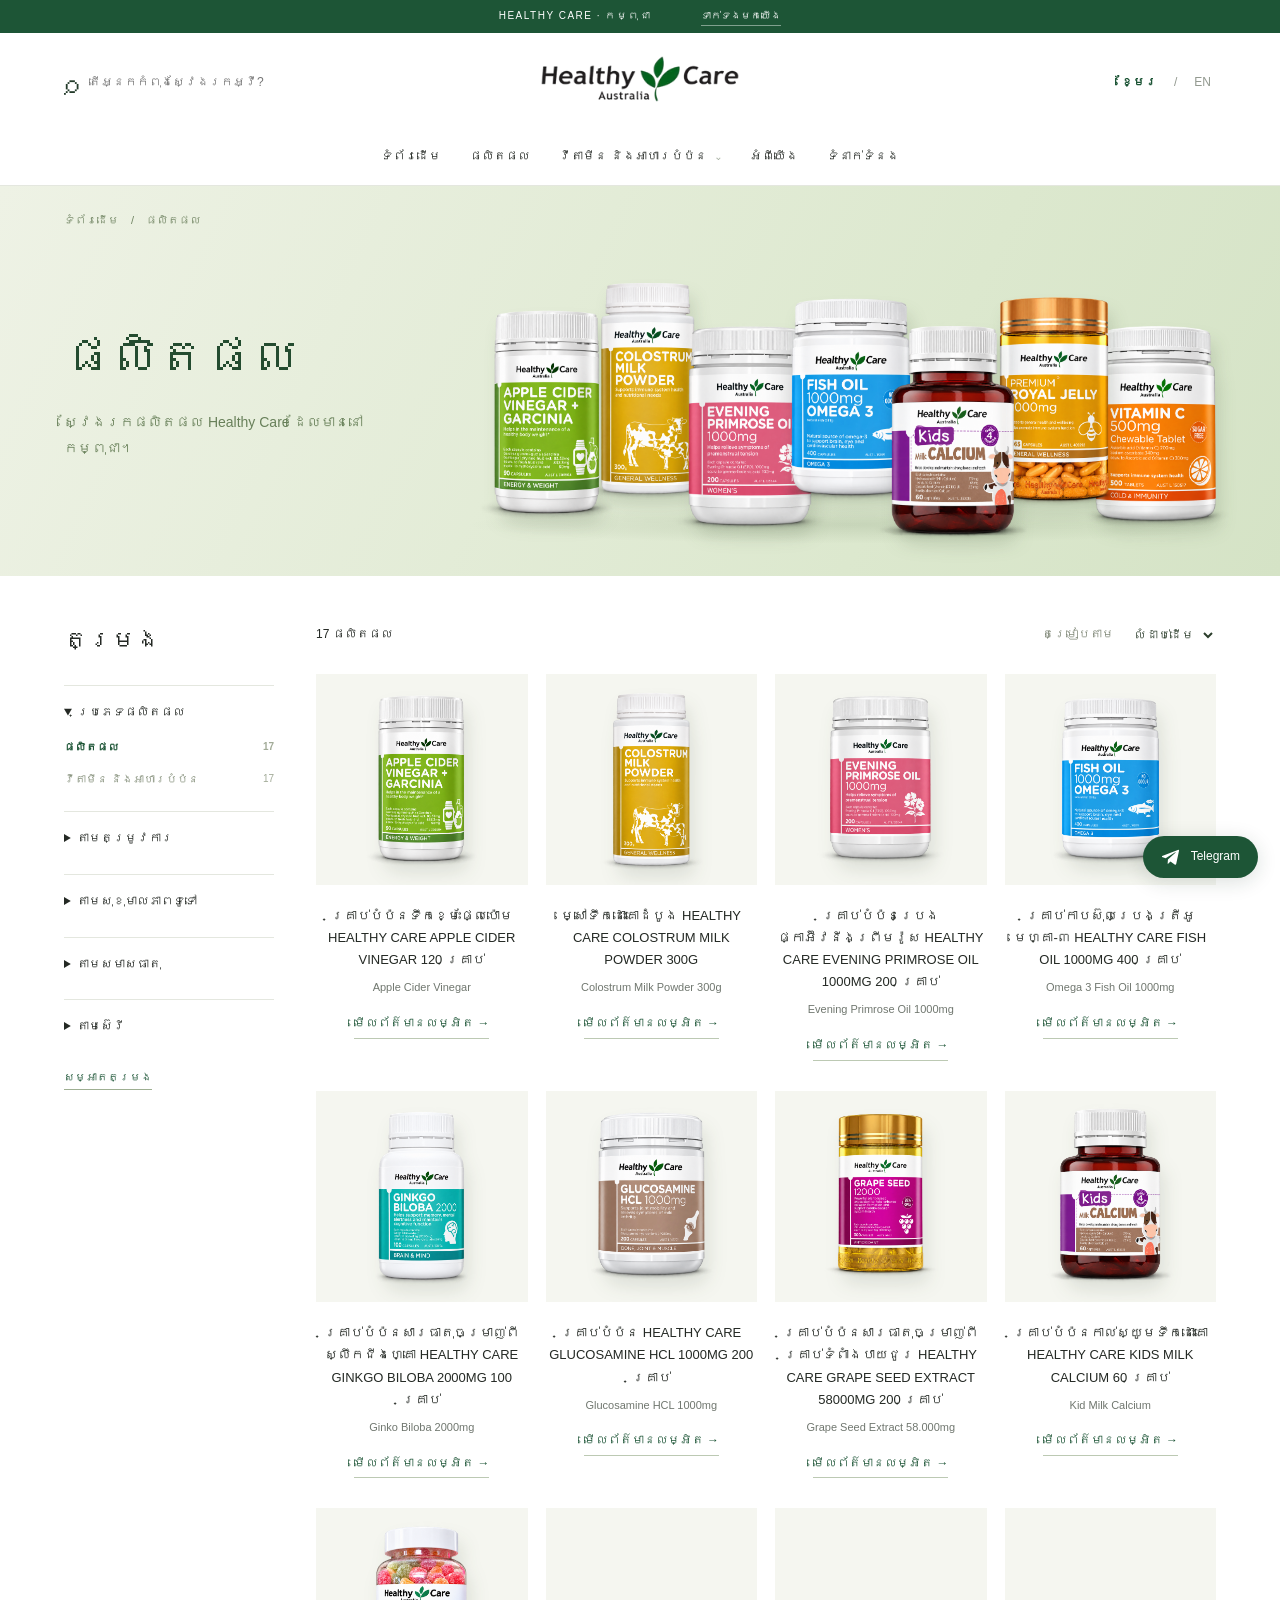
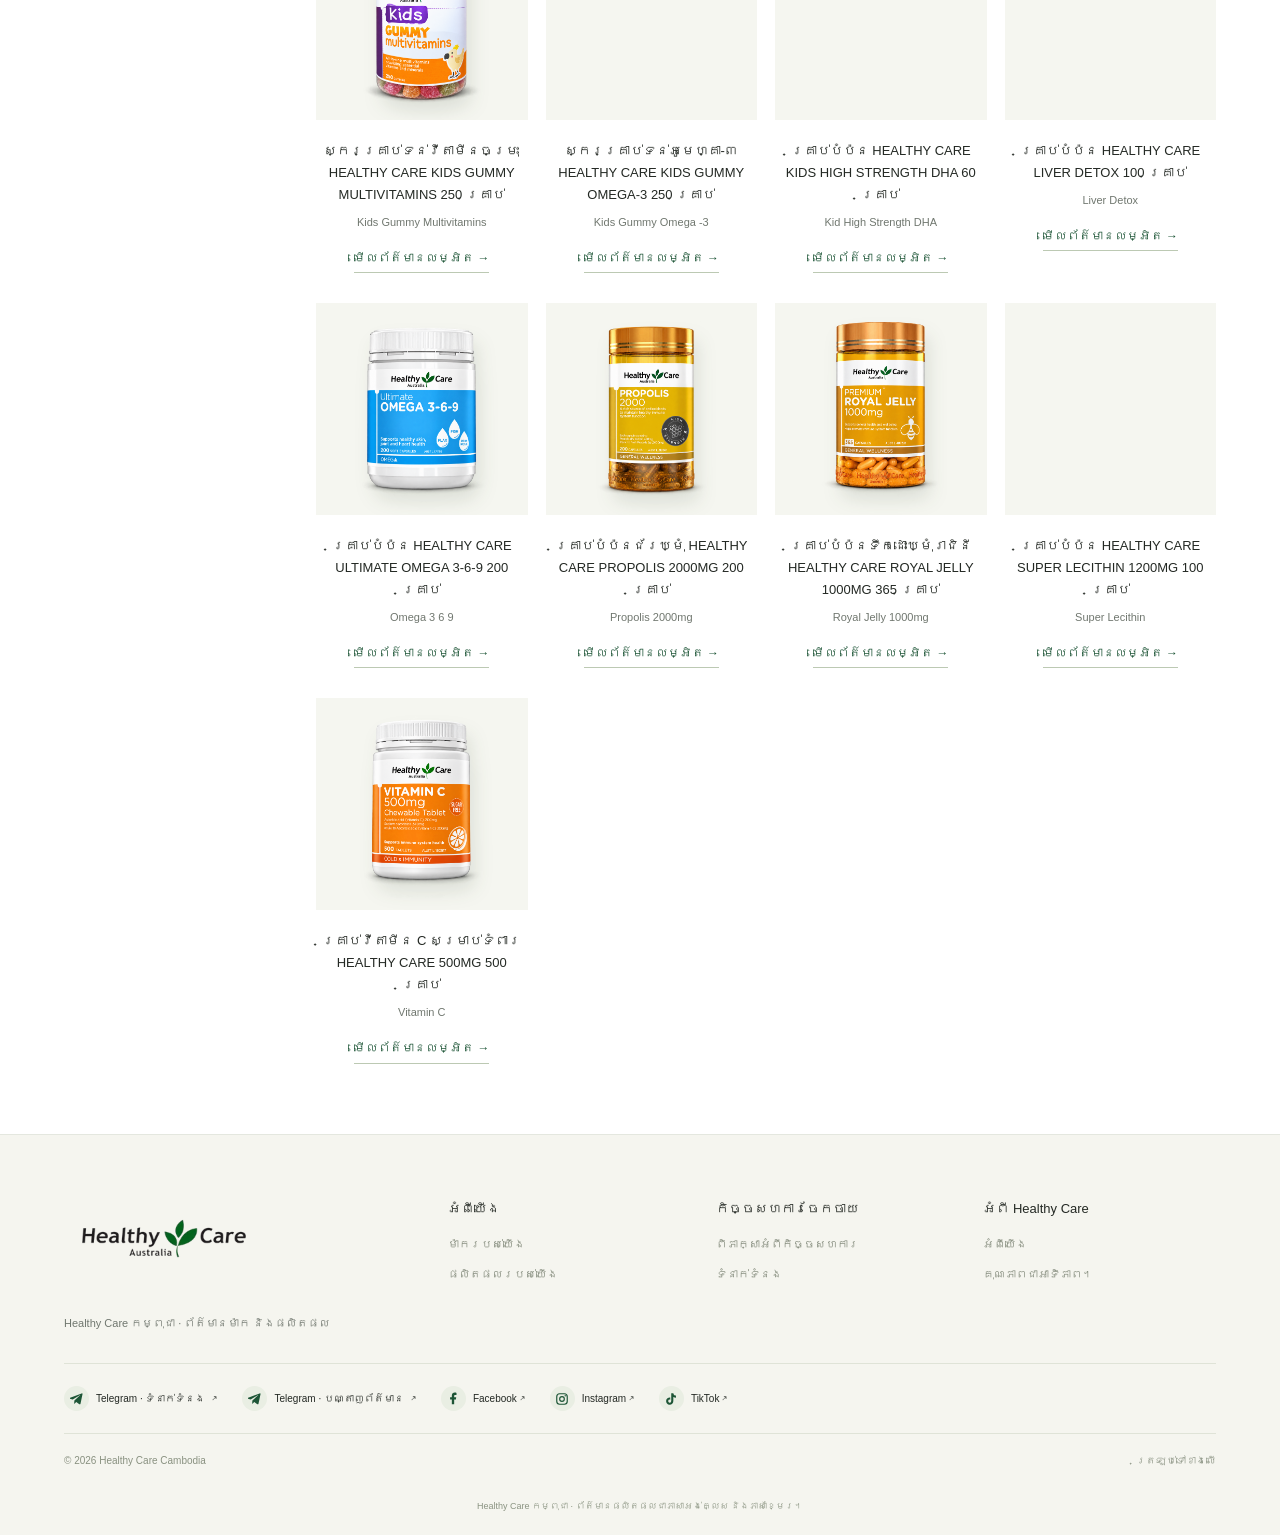
==== collection.html @ bb325a2c "Publish Healthy Care Cambodia bilingual website" ====
<!doctype html><html lang="km"><head><meta charset="utf-8"><meta name="viewport" content="width=device-width,initial-scale=1"><meta name="robots" content="noindex,nofollow"><meta name="description" content="Explore Healthy Care Cambodia: our Australian brand story, product collection and local connections."><title>Healthy Care Cambodia</title><link rel="stylesheet" href="css/official-style.css?v=owned-categories-20261102"><script src="js/content.js?v=owned-categories-20261102" defer></script><script src="js/products.js?v=owned-categories-20261102" defer></script><script src="js/categories.js?v=owned-20261102" defer></script><script src="js/discovery.js?v=home-nav-20261102" defer></script><script src="js/main.js?v=owned-categories-20261102" defer></script></head><body id="top" data-page="collection"><div class="announcement"><span data-t="market"></span><a href="https://t.me/healthycare_cambodia" target="_blank" rel="noopener noreferrer" data-t="connect"></a></div><header><div class="wrap brand-header"><form class="global-search" role="search" autocomplete="off"><span class="search-glass" aria-hidden="true">⌕</span><label class="sr-only" for="header-search" data-t="searchHeader"></label><input id="header-search" type="search" role="combobox" aria-autocomplete="list" aria-expanded="false" aria-controls="search-suggestions"><div class="search-popover" id="search-suggestions" role="listbox" hidden></div><span class="sr-only" id="search-announcement" role="status" aria-live="polite"></span></form><a class="logo" href="#top"><img src="assets/healthy-care-logo.png" alt="Healthy Care Australia"></a><div class="languages" aria-label="Language"><button data-lang="km" lang="km">ខ្មែរ</button><span>/</span><button data-lang="en" lang="en">EN</button></div><button class="menu" aria-controls="nav" aria-expanded="false" data-t="menu"></button></div><nav id="nav" class="wrap" aria-label="Main navigation"></nav></header><main class="collection-main"><section class="collection-banner"><img id="collection-banner-image" src="assets/decor/natural-hero.png" alt=""><div class="collection-banner-shade"></div><div class="wrap breadcrumb"><a id="collection-home" href="index.html" data-t="homeLabel"></a><span>/</span><span id="breadcrumb-current"></span></div><div class="collection-banner-copy"><h1 id="collection-title"></h1><p id="collection-intro" data-t="collectionIntro"></p></div></section><section class="wrap collection-section" id="products"><aside class="collection-sidebar"><h2 data-t="filters"></h2><div id="sidebar-categories"></div><a class="text-link" id="clear-categories" href="collection.html" data-t="clearFilters"></a></aside><div class="collection-results"><div class="collection-toolbar"><span id="count" aria-live="polite"></span><label><span data-t="sortBy"></span><select id="collection-sort"><option value="featured" data-t="sortFeatured"></option><option value="az" data-t="sortAZ"></option><option value="za" data-t="sortZA"></option></select></label></div><div class="collection-query" id="collection-query" hidden></div><div class="filters" hidden></div><input id="search" type="search" hidden><div class="product-grid" id="product-grid"></div><div class="section-action"><button id="more" class="outline-button" hidden></button></div></div></section></main><footer><div class="wrap footer-grid"><div><img src="assets/healthy-care-logo.png" alt="Healthy Care Australia"><p data-t="footer"></p></div><div><h3 data-t="about"></h3><a href="#brand" data-t="feature1"></a><a href="#products" data-t="products"></a></div><div><h3 data-t="partner"></h3><a href="#partnership" data-t="partnerAction"></a><a href="#contact" data-t="contact"></a></div><div><h3 data-t="aboutTitle"></h3><a href="#about" data-t="about"></a><a href="#quality" data-t="qualityTitle"></a></div></div><div class="wrap footer-social"><a href="https://t.me/healthycare_cambodia" target="_blank" rel="noopener noreferrer"><span class="social-icon telegram" aria-hidden="true"><svg viewBox="0 0 24 24" fill="currentColor"><path d="M21.5 3.5 18 20c-.3 1.2-1 1.5-2 .9l-5.3-3.9-2.6 2.5c-.3.3-.5.5-1 .5l.4-5.4 9.8-8.9c.4-.4-.1-.6-.6-.3L4.6 13 0 11.5c-1-.3-1-1 .2-1.5L20 2.4c.9-.3 1.8.2 1.5 1.1z"/></svg></span><span data-t="telegramContact"></span> ↗</a><a href="https://t.me/healthycarekh" target="_blank" rel="noopener noreferrer"><span class="social-icon telegram" aria-hidden="true"><svg viewBox="0 0 24 24" fill="currentColor"><path d="M21.5 3.5 18 20c-.3 1.2-1 1.5-2 .9l-5.3-3.9-2.6 2.5c-.3.3-.5.5-1 .5l.4-5.4 9.8-8.9c.4-.4-.1-.6-.6-.3L4.6 13 0 11.5c-1-.3-1-1 .2-1.5L20 2.4c.9-.3 1.8.2 1.5 1.1z"/></svg></span><span data-t="telegramChannel"></span> ↗</a><a href="https://www.facebook.com/HealthyCareCambodiaa" target="_blank" rel="noopener noreferrer"><span class="social-icon facebook" aria-hidden="true"><svg viewBox="0 0 24 24" fill="currentColor"><path d="M14 21v-8h3l.5-4H14V7c0-1 .3-2 2-2h2V1.5C17.3 1.2 16.3 1 15 1c-3 0-5 1.8-5 5v3H7v4h3v8z"/></svg></span>Facebook ↗</a><a href="https://www.instagram.com/healthycarekh.official/" target="_blank" rel="noopener noreferrer"><span class="social-icon instagram" aria-hidden="true"><svg viewBox="0 0 24 24" fill="currentColor"><rect x="3" y="3" width="18" height="18" rx="5" fill="none" stroke="currentColor" stroke-width="2"/><circle cx="12" cy="12" r="4" fill="none" stroke="currentColor" stroke-width="2"/><circle cx="17.5" cy="6.5" r="1.2"/></svg></span>Instagram ↗</a><a href="https://www.tiktok.com/@healthycarecambodia" target="_blank" rel="noopener noreferrer"><span class="social-icon tiktok" aria-hidden="true"><svg viewBox="0 0 24 24" fill="currentColor"><path d="M16 2c.4 2.4 1.8 4 4.5 4.2v3.6A10 10 0 0 1 16 8.5v7.1a6.2 6.2 0 1 1-5.3-6.1v3.7a2.6 2.6 0 1 0 1.7 2.4V2z"/></svg></span>TikTok ↗</a></div><div class="wrap footer-bottom"><span>© 2026 Healthy Care Cambodia</span><a href="#top" data-t="back"></a></div></footer><p class="draft" data-t="draft"></p><a class="telegram" id="telegram" href="https://t.me/healthycare_cambodia" target="_blank" rel="noopener noreferrer"><span class="social-icon telegram" aria-hidden="true"><svg viewBox="0 0 24 24" fill="currentColor"><path d="M21.5 3.5 18 20c-.3 1.2-1 1.5-2 .9l-5.3-3.9-2.6 2.5c-.3.3-.5.5-1 .5l.4-5.4 9.8-8.9c.4-.4-.1-.6-.6-.3L4.6 13 0 11.5c-1-.3-1-1 .2-1.5L20 2.4c.9-.3 1.8.2 1.5 1.1z"/></svg></span><span data-t="telegram"></span></a>
<dialog aria-labelledby="dialog-title"><button class="close" id="close">×</button><h2 id="dialog-title"></h2><div id="dialog-copy"></div><a class="button" id="dialog-contact" href="#contact" data-t="contact"></a></dialog></body></html>
---- css/official-style.css ----
:root{--green:#1d5536;--ink:#242924;--muted:#70776f;--cream:#f4f2eb;--line:#e4e7df}*{box-sizing:border-box}html{scroll-behavior:smooth;scroll-padding-top:145px}body{margin:0;font:15px/1.8 Arial,'Khmer Sangam MN','Leelawadee UI',sans-serif;color:var(--ink);background:#fff}a{color:inherit;text-decoration:none}button,input{font:inherit}button{cursor:pointer}img{max-width:100%}h1,h2,h3,p,figure{margin:0}h1,h2,h3{line-height:1.35;font-weight:500}h2{font-size:37px;letter-spacing:-1px}p{color:var(--muted)}a:focus-visible,button:focus-visible,input:focus-visible{outline:3px solid #b9a062;outline-offset:4px}.wrap{width:min(1200px,90%);margin:auto}.announcement{background:var(--green);color:white;display:flex;justify-content:center;gap:50px;padding:7px 5%;font-size:10px;letter-spacing:1.5px}.announcement a{border-bottom:1px solid #ffffff70;letter-spacing:0}header{position:sticky;top:0;background:#fffffff7;z-index:20;border-bottom:1px solid var(--line)}.brand-header{height:100px;position:relative;display:flex;justify-content:center;align-items:center}.logo{display:block;width:240px}.logo img{display:block;width:100%}.languages{position:absolute;right:0;display:flex;align-items:center;gap:12px;color:#92998f;font-size:12px}.languages button{background:none;border:0;color:#92998f;padding:5px}.languages button[aria-pressed=true]{color:var(--green);font-weight:bold}nav{display:flex;justify-content:center;gap:43px;padding:13px 0 17px;font-size:12px}nav a:hover{color:var(--green)}.menu{display:none}.nature-hero{height:min(480px,44vw);min-height:300px;position:relative;overflow:hidden}.nature-hero>img{width:100%;height:100%;object-fit:cover}.hero-label{position:absolute;inset:0;display:flex;flex-direction:column;align-items:center;justify-content:center;text-align:center;background:#122d161c;color:white;text-shadow:0 2px 20px #0b211b90}.hero-label>span{font-size:11px;letter-spacing:4px;margin-bottom:15px}.hero-label h1{font-size:64px;font-weight:500;letter-spacing:-1.7px}.intro{text-align:center;max-width:830px;padding:85px 0}.eyebrow{display:block;color:var(--green);font-size:10px;font-weight:bold;letter-spacing:2px;margin-bottom:21px}.intro h2{font-size:44px;white-space:pre-line;line-height:1.35;margin-bottom:26px}.intro p{font-size:15px;max-width:710px;margin:auto}.source-note{font-size:10px;color:#93998f;display:inline-block;margin-top:20px;border-bottom:1px solid #cbd1c5}.quote-section{background:var(--cream);padding:58px 0 62px;text-align:center}.quote-mark{font:65px/1 Georgia;color:#8b9b74;display:block}.quote-section p{font-size:29px;line-height:1.6;color:#32432f;max-width:870px;margin:0 auto 25px;font-family:Georgia,'Khmer Sangam MN',serif}.quote-brand{font-size:10px;letter-spacing:2px;color:#8b947f}.story-section{padding:85px 0}.story-row{display:grid;grid-template-columns:1fr 1fr;gap:90px;align-items:center}.story-row+.story-row{margin-top:80px}.story-row figure img{width:100%;aspect-ratio:3/2;object-fit:cover;display:block}.story-row figcaption{font-size:9px;color:#9ba391;margin-top:8px}.story-row.reverse figure{order:2}.story-copy h2{margin-bottom:24px}.story-copy p{font-size:14px;margin-bottom:25px}.text-link{font-size:12px;color:var(--green);border-bottom:1px solid #9eaf92;padding-bottom:6px}.lifestyle{position:relative;height:500px;overflow:hidden}.lifestyle>img{width:100%;height:100%;object-fit:cover}.lifestyle:after{content:'';position:absolute;inset:0;background:linear-gradient(90deg,#142b206b,transparent 85%)}.lifestyle-copy{position:absolute;top:50%;left:max(5%,calc((100% - 1200px)/2));transform:translateY(-50%);max-width:420px;z-index:1;color:white}.lifestyle-copy h2{font-size:43px;margin-bottom:22px}.lifestyle-copy p{color:#fff;font-size:14px}.image-note{position:absolute;bottom:12px;right:20px;z-index:1;color:#ffffffb0;font-size:9px}.values-section{padding:80px 0;display:grid;grid-template-columns:1fr 1fr;gap:50px;text-align:center}.values-section img{display:block;width:100%;aspect-ratio:3/2;object-fit:cover;margin-bottom:28px}.values-section h2{font-size:27px;margin-bottom:16px;letter-spacing:-.5px}.values-section p{max-width:440px;margin:auto;font-size:14px}.section{padding:75px 0}.section-heading{text-align:center;margin-bottom:35px}.section-heading h2{margin-bottom:16px}.section-heading p{font-size:14px;max-width:700px;margin:auto}.toolbar{display:flex;align-items:center;justify-content:space-between;gap:20px;margin-bottom:18px}.filters{display:flex;gap:8px;flex-wrap:wrap}.filters button{background:white;border:1px solid #dce2d5;padding:9px 15px;font-size:11px;color:#6a7462}.filters button[aria-pressed=true]{background:var(--green);color:white;border-color:var(--green)}.search input{padding:10px 14px;border:1px solid var(--line);font-size:12px;width:230px}.catalog-status{border-top:1px solid var(--line);display:flex;justify-content:space-between;padding:15px 0;font-size:10px;color:#92998e}.product-grid{display:grid;grid-template-columns:repeat(3,1fr);gap:40px 26px}.product{text-align:center}.product-art{background:#f5f6f0;aspect-ratio:1;display:flex;align-items:center;justify-content:center;padding:25px;margin-bottom:20px;overflow:hidden}.product-art img{width:100%;height:100%;object-fit:contain;filter:drop-shadow(5px 12px 9px #20391b1c)}.product h3{font-size:17px;line-height:1.7;margin-bottom:7px}.product p{font-size:11px;margin-bottom:10px}.product button{background:none;border:0;border-bottom:1px solid #bcc9b3;padding:3px 0;color:var(--green);font-size:12px}.product button:hover{border-color:var(--green)}.section-action{text-align:center;margin-top:40px}.button,.outline-button{display:inline-flex;align-items:center;justify-content:center;padding:13px 26px;border:1px solid var(--green);background:var(--green);color:white;font-size:12px}.outline-button{background:white;color:var(--green)}.partnership{background:var(--cream);padding:60px 0}.partner-inner{display:flex;justify-content:space-between;gap:50px;align-items:center}.partner-inner>div{max-width:670px}.partner-inner h2{font-size:32px;margin-bottom:15px}.partner-inner p{font-size:14px}.partner-inner .button{flex-shrink:0}.contact-grid{display:grid;grid-template-columns:repeat(3,minmax(0,1fr));gap:16px}.social-card{display:flex;align-items:center;gap:14px;border:1px solid var(--line);padding:22px}.social-card:hover{background:#f7f9f3;border-color:#aabd9a}.social-card-copy{flex:1;min-width:0}.social-card h3{display:flex;justify-content:space-between;font-size:14px;margin-bottom:5px}.social-handle{font-size:11px;color:#87907e;overflow-wrap:anywhere}.social-icon{display:inline-flex;align-items:center;justify-content:center;flex-shrink:0;width:36px;height:36px;border-radius:50%;background:#e9eee3;color:var(--green)}.social-icon svg{width:19px;height:19px}footer{background:#f5f5ef;border-top:1px solid var(--line);padding:55px 0 0}.footer-grid{display:grid;grid-template-columns:1.5fr 1fr 1fr 1fr;gap:35px}.footer-grid img{width:200px;margin-bottom:12px}.footer-grid p{font-size:11px;max-width:270px}.footer-grid h3{font-size:13px;margin:10px 0 18px}.footer-grid a{display:block;font-size:11px;color:#808879;margin-bottom:10px}.footer-social{border-top:1px solid #dfe3d7;margin-top:30px;padding:22px 0;display:flex;gap:25px;flex-wrap:wrap}.footer-social a{display:inline-flex;align-items:center;gap:7px;font-size:10px}.footer-social .social-icon{width:25px;height:25px}.footer-social svg{width:14px;height:14px}.footer-bottom{border-top:1px solid #dfe3d7;display:flex;justify-content:space-between;font-size:10px;padding:18px 0;color:#899180}.draft{text-align:center;font-size:9px;color:#8b9482;background:#f5f5ef;padding:10px 10px 20px}.telegram#telegram{position:fixed;bottom:22px;right:22px;display:flex;align-items:center;gap:8px;background:var(--green);color:white;padding:10px 18px;border-radius:40px;box-shadow:0 4px 20px #142e2326;z-index:25;font-size:12px}.telegram#telegram>.social-icon{color:white;background:none;width:22px;height:22px}dialog{border:0;padding:35px;max-height:88dvh;width:min(900px,94%);color:var(--ink);overflow:auto}dialog::backdrop{background:#142a217d}dialog h2{font-size:26px;padding-right:20px}.close{position:sticky;top:0;float:right;background:white;border:0;font-size:25px;z-index:2}#dialog-copy{font-size:14px;line-height:1.9}#dialog-copy h3{font-size:18px;margin:25px 0 18px}#dialog-copy h4{font-size:16px;color:var(--green);margin:28px 0 12px;border-bottom:1px solid var(--line);padding-bottom:10px}#dialog-copy p{margin-bottom:14px}#dialog-copy li{margin-bottom:9px;color:#65705d}#dialog-contact{margin-top:25px}.product-gallery{margin:22px 0 30px}.gallery-stage{position:relative;background:#f7f9f4;border:1px solid var(--line)}.gallery-stage>img{display:block;width:100%;height:min(570px,65dvh);object-fit:contain}.gallery-stage>button{position:absolute;top:50%;transform:translateY(-50%);background:#fffffff0;border:1px solid #cedcc5;width:36px;height:45px;color:var(--green);font-size:28px}.gallery-prev{left:10px}.gallery-next{right:10px}.gallery-count{position:absolute;bottom:12px;right:15px;background:#ffffffe8;padding:3px 10px;font-size:11px;border-radius:20px}.gallery-thumbnails{display:flex;gap:9px;overflow:auto;padding:12px 2px}.gallery-thumbnails button{flex:0 0 76px;border:2px solid var(--line);background:white;padding:2px}.gallery-thumbnails button[aria-pressed=true]{border-color:var(--green)}.gallery-thumbnails img{display:block;width:100%;height:72px;object-fit:contain}.sr-only{position:absolute;width:1px;height:1px;overflow:hidden;clip-path:inset(50%)}.hidden{display:none!important}.empty-results{grid-column:1/-1;text-align:center;padding:40px}html[lang=km] h2{letter-spacing:0;line-height:1.65}html[lang=km] .intro h2{font-size:34px}html[lang=km] .eyebrow{letter-spacing:0}
@media(max-width:900px){nav{gap:25px}.story-row{gap:40px}.footer-grid{gap:20px}.contact-grid{grid-template-columns:1fr 1fr}.lifestyle-copy{left:5%;max-width:390px}}
@media(max-width:650px){html{scroll-padding-top:100px}.announcement{gap:18px;font-size:8px;letter-spacing:.5px}.brand-header{height:85px;justify-content:start}.logo{width:165px}.languages{right:57px;gap:5px}.menu{display:block;margin-left:auto;background:none;border:0;color:var(--green);font-size:11px}nav{display:none;position:absolute;top:85px;left:0;right:0;width:100%;padding:22px 5%;background:white;border-bottom:1px solid var(--line)}nav.open{display:flex;flex-direction:column;gap:18px;font-size:14px}.nature-hero{height:310px;min-height:0}.hero-label h1{font-size:40px}.hero-label>span{font-size:9px}.intro{padding:55px 0}.intro h2,html[lang=km] .intro h2{font-size:28px}.intro p{font-size:14px}.quote-section{padding:40px 0}.quote-section p{font-size:22px}.story-section{padding:50px 0}.story-row{grid-template-columns:1fr;gap:25px}.story-row+.story-row{margin-top:50px}.story-row.reverse figure{order:0}.story-copy h2{font-size:29px}.story-copy p{font-size:14px}.lifestyle{height:450px}.lifestyle>img{object-position:60% center}.lifestyle:after{background:linear-gradient(0deg,#172d2680,transparent)}.lifestyle-copy{top:auto;bottom:40px;transform:none;max-width:90%}.lifestyle-copy h2{font-size:30px}.lifestyle-copy p{font-size:13px;max-width:330px}.values-section{padding:50px 0;grid-template-columns:1fr;gap:40px}.values-section h2{font-size:25px}.section{padding:50px 0}.section-heading h2{font-size:28px}.toolbar{flex-direction:column;align-items:stretch;gap:15px}.search input{width:100%}.product-grid{grid-template-columns:1fr 1fr;gap:30px 15px}.product-art{padding:12px}.product h3{font-size:13px}.product p{font-size:10px}.partner-inner{flex-direction:column;align-items:start;gap:25px}.partner-inner h2{font-size:28px}.contact-grid{grid-template-columns:1fr}.social-card{padding:18px}.footer-grid{grid-template-columns:1fr 1fr}.footer-grid>div:first-child{grid-column:1/-1}.footer-social{gap:15px}.footer-bottom{gap:20px}.draft{padding-bottom:65px}dialog{padding:25px 18px}dialog h2{font-size:22px}.gallery-stage>img{height:min(420px,55dvh)}.gallery-thumbnails button{flex-basis:62px}.gallery-thumbnails img{height:58px}}
@media(prefers-reduced-motion:reduce){html{scroll-behavior:auto}}
.hero-label{color:#244b2d;text-shadow:none;background:transparent}.hero-label h1{font-weight:500}.hero-label>span{font-weight:bold}.lifestyle{height:auto;overflow:visible}.lifestyle>img{display:block;height:480px;object-position:center}.lifestyle:after{display:none}.lifestyle-copy{position:static;transform:none;max-width:780px;width:90%;margin:45px auto 0;text-align:center;color:var(--ink)}.lifestyle-copy h2{font-size:37px}.lifestyle-copy p{color:var(--muted);max-width:650px;margin:auto}.image-note{top:455px;bottom:auto;font-size:8px;color:white}.values-section{padding-top:65px}@media(max-width:650px){.hero-label h1{font-size:36px}.lifestyle>img{height:300px}.lifestyle-copy{margin-top:30px}.lifestyle-copy h2{font-size:28px}.lifestyle-copy p{font-size:14px;max-width:100%}.image-note{top:278px;right:10px;font-size:7px}}
/* Collection navigation and predictive product search. */
.global-search{position:absolute;left:0;width:29%;display:flex;align-items:center;gap:10px;z-index:35}.search-glass{font-size:29px;line-height:1;color:#233b2a}.global-search>input{width:100%;min-width:0;border:0;background:transparent;padding:10px 0;color:#343d32;font-size:12px;outline-offset:2px}.search-popover{position:absolute;top:100%;left:0;width:min(490px,88vw);background:white;border:1px solid #e1e5dc;box-shadow:0 12px 30px #1a34231c;padding:10px;max-height:65dvh;overflow:auto;z-index:40}.search-popover[hidden]{display:none}.suggestion-heading{font-size:10px;letter-spacing:1px;text-transform:uppercase;color:#8b9384;padding:10px}.suggestion{display:flex;gap:15px;align-items:center;width:100%;border:0;border-bottom:1px solid #eff1eb;background:white;text-align:left;padding:10px;color:#2a392b}.suggestion[aria-selected=true],.suggestion:hover{background:#f0f5e9}.suggestion img{width:45px;height:58px;object-fit:contain;flex-shrink:0}.suggestion strong{font-size:13px;font-weight:500;display:block;line-height:1.65}.suggestion small{display:block;color:#8c9582;font-size:10px;margin-top:4px}.suggestion-all{display:block;padding:15px 10px 8px;color:var(--green);font-size:12px}.suggestion-all[aria-selected=true]{background:#f0f5e9}.suggestion-empty{font-size:12px;padding:20px;color:#7c8974}nav{gap:29px}.nav-category>summary{list-style:none;cursor:pointer;display:flex;gap:8px;align-items:center;font-size:12px}.nav-category>summary::-webkit-details-marker{display:none}.nav-category>summary:after{content:'⌄';font-size:12px;color:#74836c}.nav-category[open]>summary{color:var(--green)}.mega-menu{position:absolute;top:100%;left:5%;right:5%;background:white;border:1px solid #e0e5da;box-shadow:0 16px 25px #1b35201a;display:grid;grid-template-columns:repeat(4,minmax(0,1fr));gap:22px;padding:26px 35px 35px;max-height:70dvh;overflow:auto}.mega-all{grid-column:1/-1;font-size:15px;color:var(--green);border-bottom:1px solid var(--line);padding-bottom:14px}.mega-column h3{font-size:12px;font-weight:600;margin-bottom:16px}.mega-column a{display:block;font-size:11px;color:#77816f;margin:6px 0;padding:2px 0}.mega-column a:hover{color:var(--green);text-decoration:underline}.legacy-filters{display:none}.collection-banner{height:380px;position:relative;overflow:hidden}.collection-banner>img{width:100%;height:100%;object-fit:cover;display:block}.collection-banner-shade{position:absolute;inset:0;background:#0c261d60}.breadcrumb{position:absolute;top:25px;left:5%;display:flex;gap:12px;color:#ffffffe0;font-size:11px}.collection-banner-copy{position:absolute;top:50%;left:5%;right:5%;transform:translateY(-35%);text-align:center;color:white}.collection-banner-copy h1{font:48px/1.4 Georgia,'Khmer Sangam MN',serif;margin-bottom:24px}.collection-banner-copy p{font-size:13px;color:white;max-width:850px;margin:auto}.collection-section{display:grid;grid-template-columns:210px minmax(0,1fr);gap:42px;padding:45px 0 70px}.collection-sidebar h2{font:24px Georgia,'Khmer Sangam MN',serif;margin-bottom:25px}.collection-sidebar details{border-top:1px solid var(--line);padding:16px 0}.collection-sidebar summary{font-size:12px;cursor:pointer;line-height:1.8;margin-bottom:8px}.collection-sidebar details>a{display:flex;justify-content:space-between;gap:10px;font-size:11px;color:#7f8a74;padding:6px 0}.collection-sidebar a[aria-current=page]{font-weight:bold;color:var(--green)}.collection-sidebar a>span{color:#a2ab98;font-size:10px}.collection-sidebar .text-link{font-size:11px}.collection-toolbar{display:flex;align-items:center;justify-content:space-between;gap:15px;padding-bottom:25px;font-size:12px}.collection-toolbar label{display:flex;gap:10px;align-items:center;color:#7f8777}.collection-toolbar select{border:0;padding:6px;background:white;font-size:12px;color:#2c3e2c;max-width:180px}.collection-results .product-grid{grid-template-columns:repeat(4,minmax(0,1fr));gap:30px 18px}.collection-results .product h3{font-size:13px}.collection-results .product-art{padding:12px}.collection-query{padding:12px 15px;background:#f1f5eb;font-size:12px;margin-bottom:25px}.empty-results p{margin:0 auto 25px;max-width:500px}.collection-results .section-action:has(button[hidden]){display:none}
@media(max-width:1050px){nav{gap:18px;font-size:11px}.nav-category>summary{font-size:11px}.collection-results .product-grid{grid-template-columns:repeat(3,minmax(0,1fr))}.collection-section{gap:25px;grid-template-columns:180px minmax(0,1fr)}}
@media(max-width:760px){.global-search{width:100%;position:absolute;top:85px;left:0;padding:0 5%;height:48px;background:white;border-top:1px solid var(--line)}.global-search>input{font-size:12px;padding-right:20px}.search-glass{font-size:25px}.search-popover{left:5%;right:5%;width:auto;max-height:60dvh}.brand-header{margin-bottom:48px}nav{top:133px}.mega-menu{position:static;box-shadow:none;border:0;border-top:1px solid var(--line);display:grid;grid-template-columns:1fr 1fr;gap:18px;padding:15px 0;max-height:none;width:100%}.nav-category{width:100%}.nav-category>summary{font-size:14px}.mega-all{font-size:13px}.mega-column a{font-size:12px}nav.open{max-height:calc(100dvh - 133px);overflow:auto}.collection-banner{height:300px}.collection-banner-copy h1{font-size:33px}.collection-banner-copy p{font-size:12px}.breadcrumb{font-size:10px;top:18px}.collection-section{grid-template-columns:1fr;padding-top:25px;gap:25px}.collection-sidebar{border-bottom:1px solid var(--line);padding-bottom:20px}.collection-sidebar h2{font-size:21px;margin-bottom:15px}#sidebar-categories{display:grid;grid-template-columns:1fr 1fr;gap:0 25px}.collection-sidebar details{padding:12px 0}.collection-toolbar{padding-bottom:20px}.collection-results .product-grid{grid-template-columns:repeat(2,minmax(0,1fr));gap:25px 14px}.collection-results .product h3{font-size:13px}.collection-toolbar label{font-size:11px}.collection-toolbar select{max-width:130px}html{scroll-padding-top:150px}}
/* All-products banner composed from seven supplied product photographs. */
.collection-banner.has-product-montage{height:390px;background:linear-gradient(115deg,#eef2e5,#dce8ce 70%,#d5e3c6);isolation:isolate}.has-product-montage>#collection-banner-image,.has-product-montage>.collection-banner-shade{display:none}.has-product-montage .breadcrumb{color:#718563}.has-product-montage .collection-banner-copy{left:5%;right:auto;width:32%;text-align:left;top:53%;transform:translateY(-50%);color:#244c30}.has-product-montage .collection-banner-copy h1{font-family:Arial,'Khmer Sangam MN',sans-serif;font-size:48px;letter-spacing:-1px;margin-bottom:20px}.has-product-montage .collection-banner-copy p{color:#68805a;max-width:330px;font-size:14px;margin:0}.collection-product-montage{position:absolute;right:3%;bottom:20px;width:61%;height:310px;display:block;z-index:1}.collection-product-montage:before{content:'';position:absolute;bottom:12px;left:0;right:0;height:38px;background:radial-gradient(ellipse,#38532b21,transparent 70%);border-radius:50%}.montage-product{position:absolute;width:22%;bottom:0;padding:0;border:0;background:transparent;cursor:pointer;filter:drop-shadow(5px 12px 8px #29402324);transition:transform .2s}.montage-product img{width:100%;height:245px;object-fit:contain;display:block}.montage-product:hover{transform:translateY(-10px)}.montage-product-0{left:0;bottom:20px;z-index:1}.montage-product-1{left:13%;bottom:35px;z-index:2}.montage-product-2{left:26%;bottom:5px;z-index:3}.montage-product-3{left:39%;bottom:25px;z-index:4}.montage-product-4{left:52%;bottom:0;z-index:5}.montage-product-5{left:65%;bottom:30px;z-index:3}.montage-product-6{left:78%;bottom:5px;z-index:2}.montage-product-1 img,.montage-product-3 img{height:265px}@media(max-width:900px){.collection-banner.has-product-montage{height:340px}.collection-product-montage{height:270px;width:65%;right:1%}.montage-product img{height:200px}.montage-product-1 img,.montage-product-3 img{height:220px}.has-product-montage .collection-banner-copy h1{font-size:38px}.has-product-montage .collection-banner-copy p{font-size:12px}}@media(max-width:650px){.collection-banner.has-product-montage{height:420px}.has-product-montage .collection-banner-copy{top:63px;width:90%;left:5%;right:5%;transform:none;text-align:center}.has-product-montage .collection-banner-copy h1{font-size:34px;margin-bottom:10px}.has-product-montage .collection-banner-copy p{margin:auto;max-width:330px}.collection-product-montage{bottom:15px;right:2%;width:96%;height:225px}.montage-product img{height:175px}.montage-product-1 img,.montage-product-3 img{height:190px}.montage-product-0{bottom:12px}.montage-product-1{bottom:23px}.montage-product-5{bottom:20px}.montage-product-3{bottom:17px}}
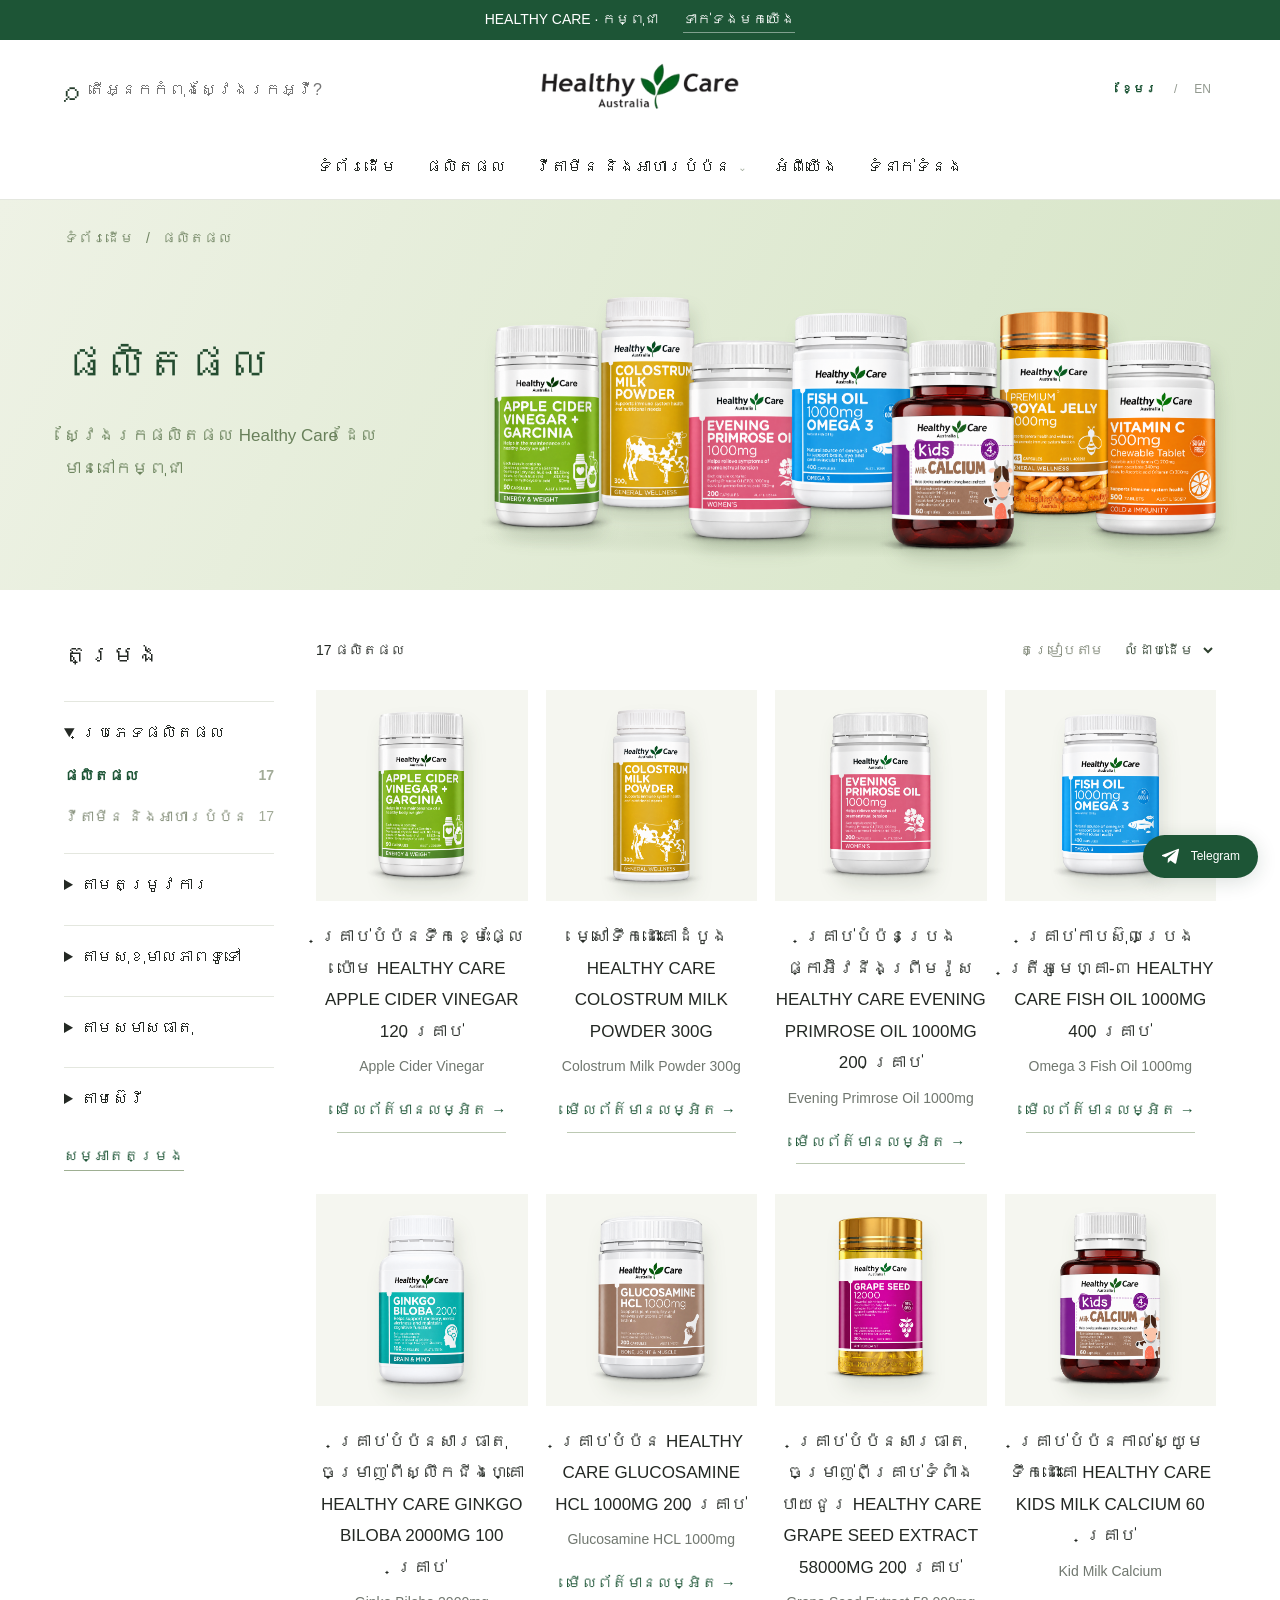
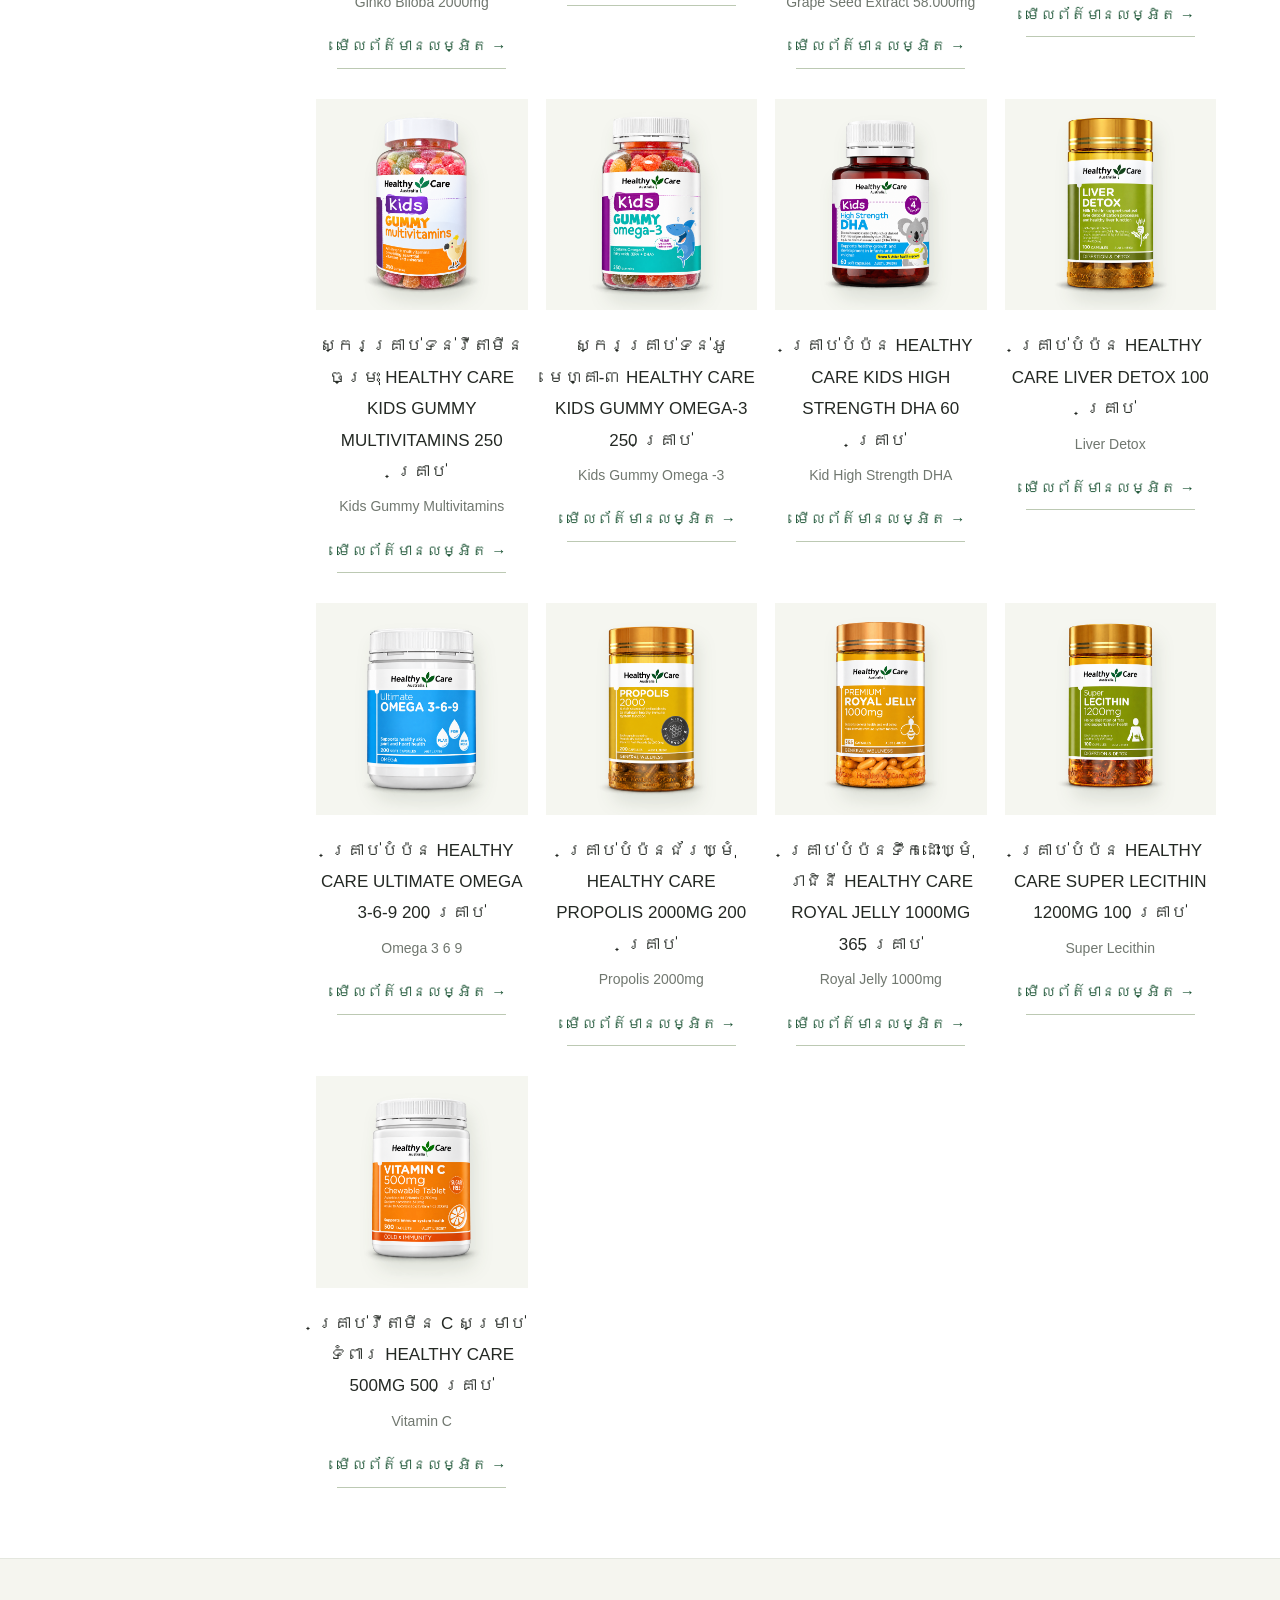
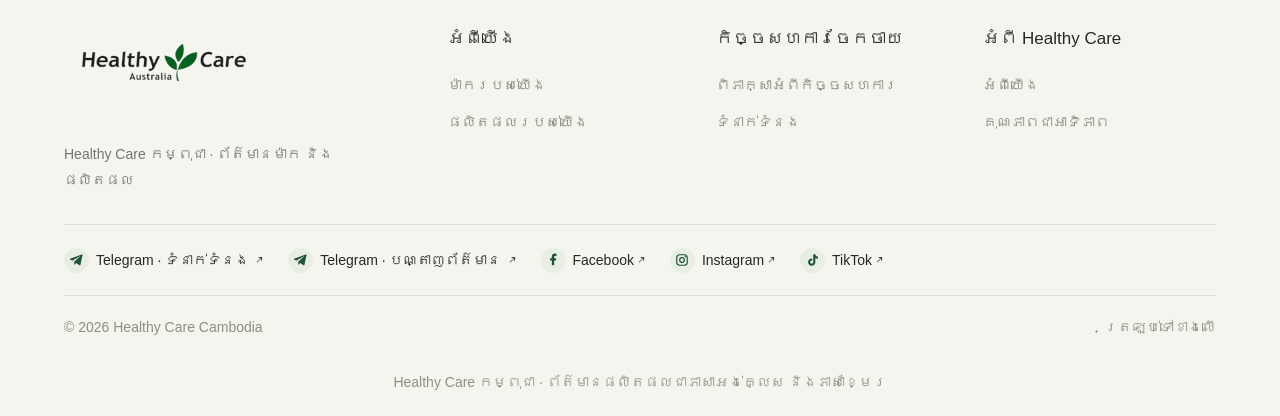
==== commit 89d0408c: "Improve Khmer readability and remove sentence-end punctuation" ====
--- a/collection.html
+++ b/collection.html
@@ -1,2 +1,2 @@
-<!doctype html><html lang="km"><head><meta charset="utf-8"><meta name="viewport" content="width=device-width,initial-scale=1"><meta name="robots" content="noindex,nofollow"><meta name="description" content="Explore Healthy Care Cambodia: our Australian brand story, product collection and local connections."><title>Healthy Care Cambodia</title><link rel="stylesheet" href="css/official-style.css?v=owned-categories-20261102"><script src="js/content.js?v=owned-categories-20261102" defer></script><script src="js/products.js?v=owned-categories-20261102" defer></script><script src="js/categories.js?v=owned-20261102" defer></script><script src="js/discovery.js?v=home-nav-20261102" defer></script><script src="js/main.js?v=owned-categories-20261102" defer></script></head><body id="top" data-page="collection"><div class="announcement"><span data-t="market"></span><a href="https://t.me/healthycare_cambodia" target="_blank" rel="noopener noreferrer" data-t="connect"></a></div><header><div class="wrap brand-header"><form class="global-search" role="search" autocomplete="off"><span class="search-glass" aria-hidden="true">⌕</span><label class="sr-only" for="header-search" data-t="searchHeader"></label><input id="header-search" type="search" role="combobox" aria-autocomplete="list" aria-expanded="false" aria-controls="search-suggestions"><div class="search-popover" id="search-suggestions" role="listbox" hidden></div><span class="sr-only" id="search-announcement" role="status" aria-live="polite"></span></form><a class="logo" href="#top"><img src="assets/healthy-care-logo.png" alt="Healthy Care Australia"></a><div class="languages" aria-label="Language"><button data-lang="km" lang="km">ខ្មែរ</button><span>/</span><button data-lang="en" lang="en">EN</button></div><button class="menu" aria-controls="nav" aria-expanded="false" data-t="menu"></button></div><nav id="nav" class="wrap" aria-label="Main navigation"></nav></header><main class="collection-main"><section class="collection-banner"><img id="collection-banner-image" src="assets/decor/natural-hero.png" alt=""><div class="collection-banner-shade"></div><div class="wrap breadcrumb"><a id="collection-home" href="index.html" data-t="homeLabel"></a><span>/</span><span id="breadcrumb-current"></span></div><div class="collection-banner-copy"><h1 id="collection-title"></h1><p id="collection-intro" data-t="collectionIntro"></p></div></section><section class="wrap collection-section" id="products"><aside class="collection-sidebar"><h2 data-t="filters"></h2><div id="sidebar-categories"></div><a class="text-link" id="clear-categories" href="collection.html" data-t="clearFilters"></a></aside><div class="collection-results"><div class="collection-toolbar"><span id="count" aria-live="polite"></span><label><span data-t="sortBy"></span><select id="collection-sort"><option value="featured" data-t="sortFeatured"></option><option value="az" data-t="sortAZ"></option><option value="za" data-t="sortZA"></option></select></label></div><div class="collection-query" id="collection-query" hidden></div><div class="filters" hidden></div><input id="search" type="search" hidden><div class="product-grid" id="product-grid"></div><div class="section-action"><button id="more" class="outline-button" hidden></button></div></div></section></main><footer><div class="wrap footer-grid"><div><img src="assets/healthy-care-logo.png" alt="Healthy Care Australia"><p data-t="footer"></p></div><div><h3 data-t="about"></h3><a href="#brand" data-t="feature1"></a><a href="#products" data-t="products"></a></div><div><h3 data-t="partner"></h3><a href="#partnership" data-t="partnerAction"></a><a href="#contact" data-t="contact"></a></div><div><h3 data-t="aboutTitle"></h3><a href="#about" data-t="about"></a><a href="#quality" data-t="qualityTitle"></a></div></div><div class="wrap footer-social"><a href="https://t.me/healthycare_cambodia" target="_blank" rel="noopener noreferrer"><span class="social-icon telegram" aria-hidden="true"><svg viewBox="0 0 24 24" fill="currentColor"><path d="M21.5 3.5 18 20c-.3 1.2-1 1.5-2 .9l-5.3-3.9-2.6 2.5c-.3.3-.5.5-1 .5l.4-5.4 9.8-8.9c.4-.4-.1-.6-.6-.3L4.6 13 0 11.5c-1-.3-1-1 .2-1.5L20 2.4c.9-.3 1.8.2 1.5 1.1z"/></svg></span><span data-t="telegramContact"></span> ↗</a><a href="https://t.me/healthycarekh" target="_blank" rel="noopener noreferrer"><span class="social-icon telegram" aria-hidden="true"><svg viewBox="0 0 24 24" fill="currentColor"><path d="M21.5 3.5 18 20c-.3 1.2-1 1.5-2 .9l-5.3-3.9-2.6 2.5c-.3.3-.5.5-1 .5l.4-5.4 9.8-8.9c.4-.4-.1-.6-.6-.3L4.6 13 0 11.5c-1-.3-1-1 .2-1.5L20 2.4c.9-.3 1.8.2 1.5 1.1z"/></svg></span><span data-t="telegramChannel"></span> ↗</a><a href="https://www.facebook.com/HealthyCareCambodiaa" target="_blank" rel="noopener noreferrer"><span class="social-icon facebook" aria-hidden="true"><svg viewBox="0 0 24 24" fill="currentColor"><path d="M14 21v-8h3l.5-4H14V7c0-1 .3-2 2-2h2V1.5C17.3 1.2 16.3 1 15 1c-3 0-5 1.8-5 5v3H7v4h3v8z"/></svg></span>Facebook ↗</a><a href="https://www.instagram.com/healthycarekh.official/" target="_blank" rel="noopener noreferrer"><span class="social-icon instagram" aria-hidden="true"><svg viewBox="0 0 24 24" fill="currentColor"><rect x="3" y="3" width="18" height="18" rx="5" fill="none" stroke="currentColor" stroke-width="2"/><circle cx="12" cy="12" r="4" fill="none" stroke="currentColor" stroke-width="2"/><circle cx="17.5" cy="6.5" r="1.2"/></svg></span>Instagram ↗</a><a href="https://www.tiktok.com/@healthycarecambodia" target="_blank" rel="noopener noreferrer"><span class="social-icon tiktok" aria-hidden="true"><svg viewBox="0 0 24 24" fill="currentColor"><path d="M16 2c.4 2.4 1.8 4 4.5 4.2v3.6A10 10 0 0 1 16 8.5v7.1a6.2 6.2 0 1 1-5.3-6.1v3.7a2.6 2.6 0 1 0 1.7 2.4V2z"/></svg></span>TikTok ↗</a></div><div class="wrap footer-bottom"><span>© 2026 Healthy Care Cambodia</span><a href="#top" data-t="back"></a></div></footer><p class="draft" data-t="draft"></p><a class="telegram" id="telegram" href="https://t.me/healthycare_cambodia" target="_blank" rel="noopener noreferrer"><span class="social-icon telegram" aria-hidden="true"><svg viewBox="0 0 24 24" fill="currentColor"><path d="M21.5 3.5 18 20c-.3 1.2-1 1.5-2 .9l-5.3-3.9-2.6 2.5c-.3.3-.5.5-1 .5l.4-5.4 9.8-8.9c.4-.4-.1-.6-.6-.3L4.6 13 0 11.5c-1-.3-1-1 .2-1.5L20 2.4c.9-.3 1.8.2 1.5 1.1z"/></svg></span><span data-t="telegram"></span></a>
+<!doctype html><html lang="km"><head><meta charset="utf-8"><meta name="viewport" content="width=device-width,initial-scale=1"><meta name="robots" content="noindex,nofollow"><meta name="description" content="Explore Healthy Care Cambodia: our Australian brand story, product collection and local connections."><title>Healthy Care Cambodia</title><link rel="stylesheet" href="css/official-style.css?v=khmer-readable-20261102"><script src="js/content.js?v=khmer-readable-20261102" defer></script><script src="js/products.js?v=khmer-readable-20261102" defer></script><script src="js/categories.js?v=owned-20261102" defer></script><script src="js/discovery.js?v=home-nav-20261102" defer></script><script src="js/main.js?v=owned-categories-20261102" defer></script></head><body id="top" data-page="collection"><div class="announcement"><span data-t="market"></span><a href="https://t.me/healthycare_cambodia" target="_blank" rel="noopener noreferrer" data-t="connect"></a></div><header><div class="wrap brand-header"><form class="global-search" role="search" autocomplete="off"><span class="search-glass" aria-hidden="true">⌕</span><label class="sr-only" for="header-search" data-t="searchHeader"></label><input id="header-search" type="search" role="combobox" aria-autocomplete="list" aria-expanded="false" aria-controls="search-suggestions"><div class="search-popover" id="search-suggestions" role="listbox" hidden></div><span class="sr-only" id="search-announcement" role="status" aria-live="polite"></span></form><a class="logo" href="#top"><img src="assets/healthy-care-logo.png" alt="Healthy Care Australia"></a><div class="languages" aria-label="Language"><button data-lang="km" lang="km">ខ្មែរ</button><span>/</span><button data-lang="en" lang="en">EN</button></div><button class="menu" aria-controls="nav" aria-expanded="false" data-t="menu"></button></div><nav id="nav" class="wrap" aria-label="Main navigation"></nav></header><main class="collection-main"><section class="collection-banner"><img id="collection-banner-image" src="assets/decor/natural-hero.png" alt=""><div class="collection-banner-shade"></div><div class="wrap breadcrumb"><a id="collection-home" href="index.html" data-t="homeLabel"></a><span>/</span><span id="breadcrumb-current"></span></div><div class="collection-banner-copy"><h1 id="collection-title"></h1><p id="collection-intro" data-t="collectionIntro"></p></div></section><section class="wrap collection-section" id="products"><aside class="collection-sidebar"><h2 data-t="filters"></h2><div id="sidebar-categories"></div><a class="text-link" id="clear-categories" href="collection.html" data-t="clearFilters"></a></aside><div class="collection-results"><div class="collection-toolbar"><span id="count" aria-live="polite"></span><label><span data-t="sortBy"></span><select id="collection-sort"><option value="featured" data-t="sortFeatured"></option><option value="az" data-t="sortAZ"></option><option value="za" data-t="sortZA"></option></select></label></div><div class="collection-query" id="collection-query" hidden></div><div class="filters" hidden></div><input id="search" type="search" hidden><div class="product-grid" id="product-grid"></div><div class="section-action"><button id="more" class="outline-button" hidden></button></div></div></section></main><footer><div class="wrap footer-grid"><div><img src="assets/healthy-care-logo.png" alt="Healthy Care Australia"><p data-t="footer"></p></div><div><h3 data-t="about"></h3><a href="#brand" data-t="feature1"></a><a href="#products" data-t="products"></a></div><div><h3 data-t="partner"></h3><a href="#partnership" data-t="partnerAction"></a><a href="#contact" data-t="contact"></a></div><div><h3 data-t="aboutTitle"></h3><a href="#about" data-t="about"></a><a href="#quality" data-t="qualityTitle"></a></div></div><div class="wrap footer-social"><a href="https://t.me/healthycare_cambodia" target="_blank" rel="noopener noreferrer"><span class="social-icon telegram" aria-hidden="true"><svg viewBox="0 0 24 24" fill="currentColor"><path d="M21.5 3.5 18 20c-.3 1.2-1 1.5-2 .9l-5.3-3.9-2.6 2.5c-.3.3-.5.5-1 .5l.4-5.4 9.8-8.9c.4-.4-.1-.6-.6-.3L4.6 13 0 11.5c-1-.3-1-1 .2-1.5L20 2.4c.9-.3 1.8.2 1.5 1.1z"/></svg></span><span data-t="telegramContact"></span> ↗</a><a href="https://t.me/healthycarekh" target="_blank" rel="noopener noreferrer"><span class="social-icon telegram" aria-hidden="true"><svg viewBox="0 0 24 24" fill="currentColor"><path d="M21.5 3.5 18 20c-.3 1.2-1 1.5-2 .9l-5.3-3.9-2.6 2.5c-.3.3-.5.5-1 .5l.4-5.4 9.8-8.9c.4-.4-.1-.6-.6-.3L4.6 13 0 11.5c-1-.3-1-1 .2-1.5L20 2.4c.9-.3 1.8.2 1.5 1.1z"/></svg></span><span data-t="telegramChannel"></span> ↗</a><a href="https://www.facebook.com/HealthyCareCambodiaa" target="_blank" rel="noopener noreferrer"><span class="social-icon facebook" aria-hidden="true"><svg viewBox="0 0 24 24" fill="currentColor"><path d="M14 21v-8h3l.5-4H14V7c0-1 .3-2 2-2h2V1.5C17.3 1.2 16.3 1 15 1c-3 0-5 1.8-5 5v3H7v4h3v8z"/></svg></span>Facebook ↗</a><a href="https://www.instagram.com/healthycarekh.official/" target="_blank" rel="noopener noreferrer"><span class="social-icon instagram" aria-hidden="true"><svg viewBox="0 0 24 24" fill="currentColor"><rect x="3" y="3" width="18" height="18" rx="5" fill="none" stroke="currentColor" stroke-width="2"/><circle cx="12" cy="12" r="4" fill="none" stroke="currentColor" stroke-width="2"/><circle cx="17.5" cy="6.5" r="1.2"/></svg></span>Instagram ↗</a><a href="https://www.tiktok.com/@healthycarecambodia" target="_blank" rel="noopener noreferrer"><span class="social-icon tiktok" aria-hidden="true"><svg viewBox="0 0 24 24" fill="currentColor"><path d="M16 2c.4 2.4 1.8 4 4.5 4.2v3.6A10 10 0 0 1 16 8.5v7.1a6.2 6.2 0 1 1-5.3-6.1v3.7a2.6 2.6 0 1 0 1.7 2.4V2z"/></svg></span>TikTok ↗</a></div><div class="wrap footer-bottom"><span>© 2026 Healthy Care Cambodia</span><a href="#top" data-t="back"></a></div></footer><p class="draft" data-t="draft"></p><a class="telegram" id="telegram" href="https://t.me/healthycare_cambodia" target="_blank" rel="noopener noreferrer"><span class="social-icon telegram" aria-hidden="true"><svg viewBox="0 0 24 24" fill="currentColor"><path d="M21.5 3.5 18 20c-.3 1.2-1 1.5-2 .9l-5.3-3.9-2.6 2.5c-.3.3-.5.5-1 .5l.4-5.4 9.8-8.9c.4-.4-.1-.6-.6-.3L4.6 13 0 11.5c-1-.3-1-1 .2-1.5L20 2.4c.9-.3 1.8.2 1.5 1.1z"/></svg></span><span data-t="telegram"></span></a>
 <dialog aria-labelledby="dialog-title"><button class="close" id="close">×</button><h2 id="dialog-title"></h2><div id="dialog-copy"></div><a class="button" id="dialog-contact" href="#contact" data-t="contact"></a></dialog></body></html>
--- a/css/official-style.css
+++ b/css/official-style.css
@@ -9,3 +9,39 @@
 @media(max-width:760px){.global-search{width:100%;position:absolute;top:85px;left:0;padding:0 5%;height:48px;background:white;border-top:1px solid var(--line)}.global-search>input{font-size:12px;padding-right:20px}.search-glass{font-size:25px}.search-popover{left:5%;right:5%;width:auto;max-height:60dvh}.brand-header{margin-bottom:48px}nav{top:133px}.mega-menu{position:static;box-shadow:none;border:0;border-top:1px solid var(--line);display:grid;grid-template-columns:1fr 1fr;gap:18px;padding:15px 0;max-height:none;width:100%}.nav-category{width:100%}.nav-category>summary{font-size:14px}.mega-all{font-size:13px}.mega-column a{font-size:12px}nav.open{max-height:calc(100dvh - 133px);overflow:auto}.collection-banner{height:300px}.collection-banner-copy h1{font-size:33px}.collection-banner-copy p{font-size:12px}.breadcrumb{font-size:10px;top:18px}.collection-section{grid-template-columns:1fr;padding-top:25px;gap:25px}.collection-sidebar{border-bottom:1px solid var(--line);padding-bottom:20px}.collection-sidebar h2{font-size:21px;margin-bottom:15px}#sidebar-categories{display:grid;grid-template-columns:1fr 1fr;gap:0 25px}.collection-sidebar details{padding:12px 0}.collection-toolbar{padding-bottom:20px}.collection-results .product-grid{grid-template-columns:repeat(2,minmax(0,1fr));gap:25px 14px}.collection-results .product h3{font-size:13px}.collection-toolbar label{font-size:11px}.collection-toolbar select{max-width:130px}html{scroll-padding-top:150px}}
 /* All-products banner composed from seven supplied product photographs. */
 .collection-banner.has-product-montage{height:390px;background:linear-gradient(115deg,#eef2e5,#dce8ce 70%,#d5e3c6);isolation:isolate}.has-product-montage>#collection-banner-image,.has-product-montage>.collection-banner-shade{display:none}.has-product-montage .breadcrumb{color:#718563}.has-product-montage .collection-banner-copy{left:5%;right:auto;width:32%;text-align:left;top:53%;transform:translateY(-50%);color:#244c30}.has-product-montage .collection-banner-copy h1{font-family:Arial,'Khmer Sangam MN',sans-serif;font-size:48px;letter-spacing:-1px;margin-bottom:20px}.has-product-montage .collection-banner-copy p{color:#68805a;max-width:330px;font-size:14px;margin:0}.collection-product-montage{position:absolute;right:3%;bottom:20px;width:61%;height:310px;display:block;z-index:1}.collection-product-montage:before{content:'';position:absolute;bottom:12px;left:0;right:0;height:38px;background:radial-gradient(ellipse,#38532b21,transparent 70%);border-radius:50%}.montage-product{position:absolute;width:22%;bottom:0;padding:0;border:0;background:transparent;cursor:pointer;filter:drop-shadow(5px 12px 8px #29402324);transition:transform .2s}.montage-product img{width:100%;height:245px;object-fit:contain;display:block}.montage-product:hover{transform:translateY(-10px)}.montage-product-0{left:0;bottom:20px;z-index:1}.montage-product-1{left:13%;bottom:35px;z-index:2}.montage-product-2{left:26%;bottom:5px;z-index:3}.montage-product-3{left:39%;bottom:25px;z-index:4}.montage-product-4{left:52%;bottom:0;z-index:5}.montage-product-5{left:65%;bottom:30px;z-index:3}.montage-product-6{left:78%;bottom:5px;z-index:2}.montage-product-1 img,.montage-product-3 img{height:265px}@media(max-width:900px){.collection-banner.has-product-montage{height:340px}.collection-product-montage{height:270px;width:65%;right:1%}.montage-product img{height:200px}.montage-product-1 img,.montage-product-3 img{height:220px}.has-product-montage .collection-banner-copy h1{font-size:38px}.has-product-montage .collection-banner-copy p{font-size:12px}}@media(max-width:650px){.collection-banner.has-product-montage{height:420px}.has-product-montage .collection-banner-copy{top:63px;width:90%;left:5%;right:5%;transform:none;text-align:center}.has-product-montage .collection-banner-copy h1{font-size:34px;margin-bottom:10px}.has-product-montage .collection-banner-copy p{margin:auto;max-width:330px}.collection-product-montage{bottom:15px;right:2%;width:96%;height:225px}.montage-product img{height:175px}.montage-product-1 img,.montage-product-3 img{height:190px}.montage-product-0{bottom:12px}.montage-product-1{bottom:23px}.montage-product-5{bottom:20px}.montage-product-3{bottom:17px}}
+
+/* Khmer readability feedback: keep English styles unchanged. */
+html[lang="km"] body{font-size:17px;line-height:1.95;font-weight:400}
+html[lang="km"] p,html[lang="km"] li{font-size:17px;line-height:1.95}
+html[lang="km"] h1,html[lang="km"] h2,html[lang="km"] h3,html[lang="km"] h4{line-height:1.7;letter-spacing:0}
+html[lang="km"] nav,html[lang="km"] nav>a,html[lang="km"] .nav-category>summary{font-size:16px;line-height:1.8}
+html[lang="km"] .mega-column a,html[lang="km"] .collection-sidebar details>a{font-size:15px;line-height:1.9;padding-block:6px}
+html[lang="km"] .mega-column h3,html[lang="km"] .collection-sidebar summary{font-size:16px;line-height:1.9}
+html[lang="km"] .mega-all{font-size:17px}
+html[lang="km"] .collection-sidebar a>span{font-size:14px}
+html[lang="km"] .eyebrow,html[lang="km"] .announcement,html[lang="km"] .hero-label>span{font-size:14px;letter-spacing:0;line-height:1.8}
+html[lang="km"] .announcement{gap:25px}
+html[lang="km"] .intro h2{font-size:36px}
+html[lang="km"] .quote-section p{font-size:27px;line-height:1.9}
+html[lang="km"] .quote-brand,html[lang="km"] figcaption,html[lang="km"] .image-note{font-size:14px;line-height:1.8;letter-spacing:0}
+html[lang="km"] .image-note{position:static;display:block;text-align:center;color:#77816e;padding:10px 5% 0}
+html[lang="km"] .button,html[lang="km"] .outline-button,html[lang="km"] .text-link,html[lang="km"] .filters button{font-size:15px;line-height:1.9}
+html[lang="km"] .product h3,html[lang="km"] .collection-results .product h3{font-size:17px;line-height:1.85}
+html[lang="km"] .product p{font-size:14px;line-height:1.8}
+html[lang="km"] .product button{font-size:15px;line-height:1.9;padding:7px 0}
+html[lang="km"] #dialog-copy,html[lang="km"] #dialog-copy p,html[lang="km"] #dialog-copy li{font-size:17px;line-height:2}
+html[lang="km"] #dialog-copy h3{font-size:21px}
+html[lang="km"] #dialog-copy h4{font-size:19px}
+html[lang="km"] .global-search>input,html[lang="km"] .search input{font-size:16px;line-height:1.9}
+html[lang="km"] .suggestion strong{font-size:16px;line-height:1.85}
+html[lang="km"] .suggestion small{font-size:13px;line-height:1.7}
+html[lang="km"] .suggestion-heading,html[lang="km"] .suggestion-all,html[lang="km"] .suggestion-empty{font-size:15px;line-height:1.9;letter-spacing:0}
+html[lang="km"] .catalog-status,html[lang="km"] .collection-toolbar,html[lang="km"] .collection-toolbar label,html[lang="km"] .collection-toolbar select,html[lang="km"] .collection-query,html[lang="km"] .breadcrumb{font-size:14px;line-height:1.9}
+html[lang="km"] .collection-toolbar select{max-width:210px}
+html[lang="km"] .social-card h3,html[lang="km"] .footer-grid h3{font-size:17px;line-height:1.8}
+html[lang="km"] .social-handle{font-size:14px}
+html[lang="km"] .footer-grid p,html[lang="km"] .footer-grid a,html[lang="km"] .footer-social a,html[lang="km"] .footer-bottom,html[lang="km"] .draft{font-size:14px;line-height:1.9}
+html[lang="km"] .has-product-montage .collection-banner-copy h1{font-size:42px;line-height:1.7}
+html[lang="km"] .has-product-montage .collection-banner-copy p{font-size:17px;line-height:1.95}
+@media(max-width:760px){html[lang="km"] .mega-column a{font-size:15px}html[lang="km"] .collection-banner{height:340px}html[lang="km"] .collection-banner-copy h1{font-size:32px}html[lang="km"] .collection-banner-copy p{font-size:16px}html[lang="km"] .collection-toolbar{flex-wrap:wrap}html[lang="km"] .collection-results .product h3{font-size:17px}}
+@media(max-width:650px){html[lang="km"] .intro h2{font-size:29px}html[lang="km"] .quote-section p{font-size:23px}html[lang="km"] .collection-banner.has-product-montage{height:480px}html[lang="km"] .has-product-montage .collection-banner-copy h1{font-size:33px}html[lang="km"] .has-product-montage .collection-banner-copy p{font-size:16px}html[lang="km"] .menu{font-size:15px}html[lang="km"] .announcement{font-size:12px;gap:16px}html[lang="km"] .social-card h3{font-size:16px}}
